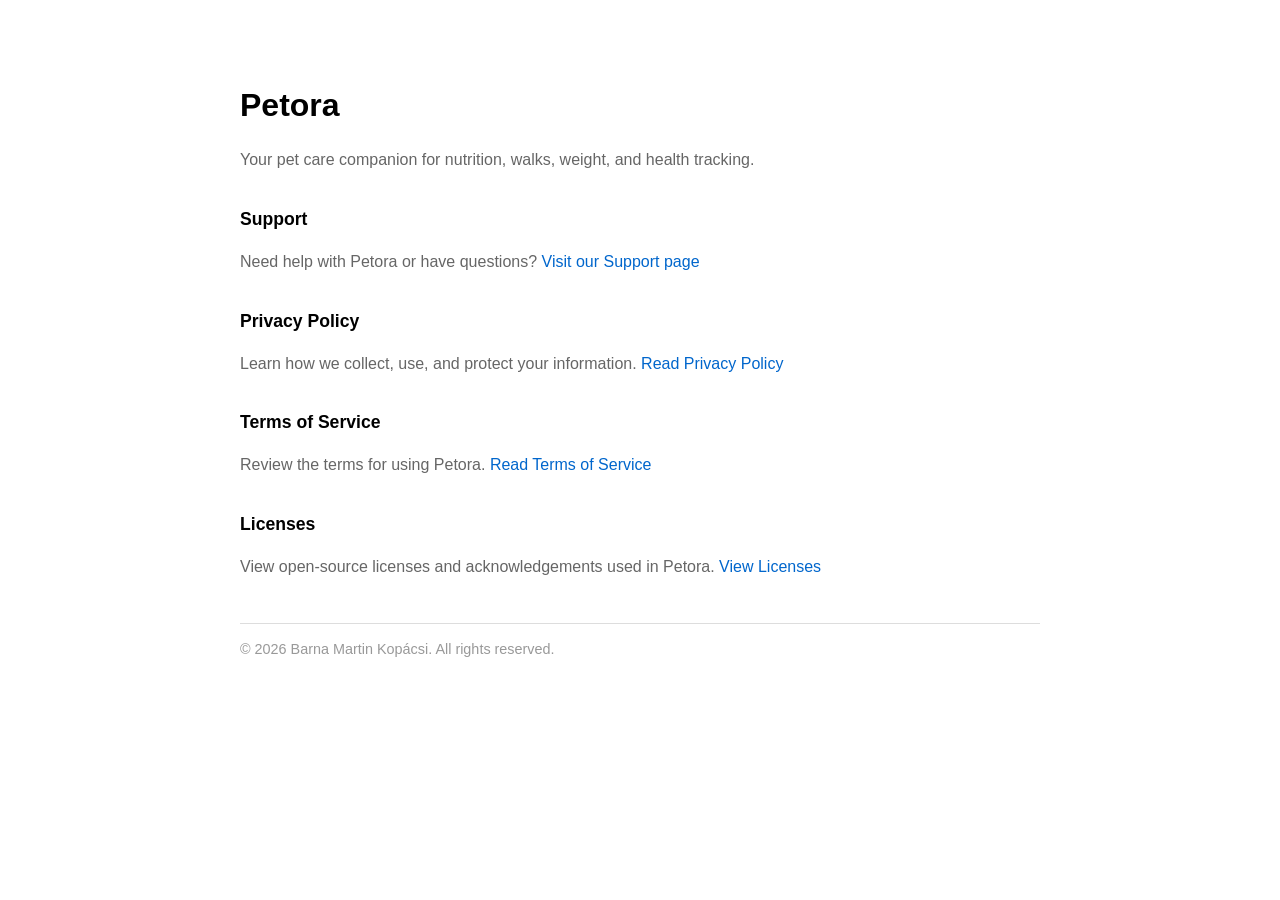
==== index.html @ 6a00d254 "Add files via upload" ====
<!DOCTYPE html>
<html lang="en">
<head>
  <meta charset="UTF-8">
  <meta name="viewport" content="width=device-width, initial-scale=1.0">
  <title>Petora - Pet Care Companion</title>
  <style>
    body {
      font-family: 'Helvetica Neue', Helvetica, Arial, sans-serif;
      padding: 1em;
      line-height: 1.6;
      max-width: 800px;
      margin: 0 auto;
    }
    h1 {
      margin-top: 2em;
      margin-bottom: 0.5em;
    }
    p {
      margin-bottom: 2em;
      color: #666;
    }
    .links {
      margin-top: 2em;
    }
    .link-item {
      margin-bottom: 1.5em;
    }
    .link-item strong {
      display: block;
      margin-bottom: 0.3em;
      font-size: 1.1em;
    }
    .link-item a {
      color: #0066cc;
      text-decoration: none;
    }
    .link-item a:hover {
      text-decoration: underline;
    }
    .footer {
      margin-top: 3em;
      padding-top: 1em;
      border-top: 1px solid #ddd;
      color: #999;
      font-size: 0.9em;
    }
  </style>
</head>
<body>
  <h1>Petora</h1>
  <p>Your pet care companion for nutrition, walks, weight, and health tracking.</p>

  <div class="links">
    <div class="link-item">
      <strong>Support</strong>
      <p>Need help with Petora or have questions? <a href="support.html">Visit our Support page</a></p>
    </div>

    <div class="link-item">
      <strong>Privacy Policy</strong>
      <p>Learn how we collect, use, and protect your information. <a href="privacy-policy.html">Read Privacy Policy</a></p>
    </div>

    <div class="link-item">
      <strong>Terms of Service</strong>
      <p>Review the terms for using Petora. <a href="tcs.html">Read Terms of Service</a></p>
    </div>

    <div class="link-item">
      <strong>Licenses</strong>
      <p>View open-source licenses and acknowledgements used in Petora.
        <a href="licenses.html">View Licenses</a>
      </p>
    </div>
  </div>

  <div class="footer">
    © 2026 Barna Martin Kopácsi. All rights reserved.
  </div>
</body>
</html>
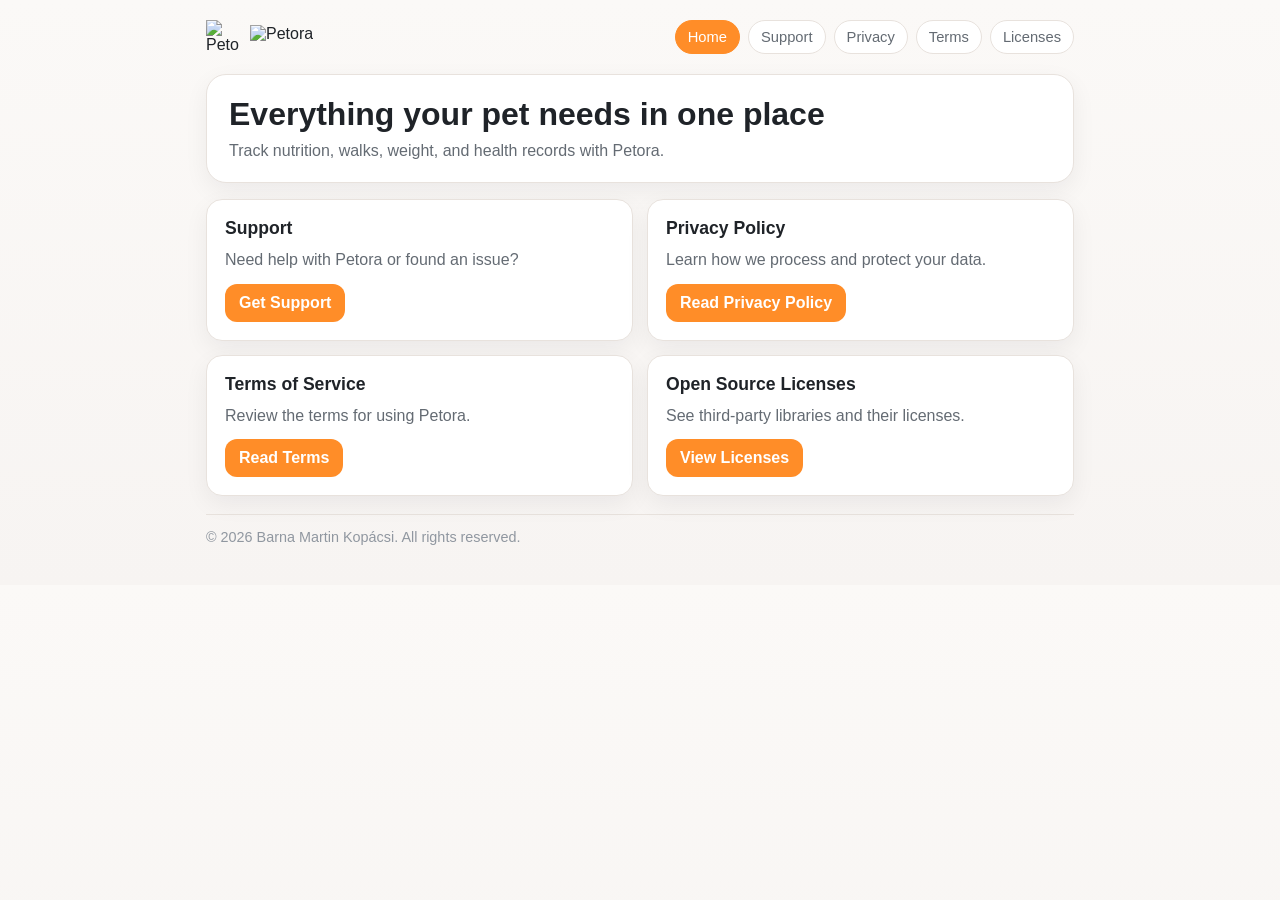
==== commit 434e5515: "Refactor index.html structure and styles" ====
--- a/index.html
+++ b/index.html
@@ -1,82 +1,61 @@
 <!DOCTYPE html>
 <html lang="en">
 <head>
-  <meta charset="UTF-8">
-  <meta name="viewport" content="width=device-width, initial-scale=1.0">
-  <title>Petora - Pet Care Companion</title>
-  <style>
-    body {
-      font-family: 'Helvetica Neue', Helvetica, Arial, sans-serif;
-      padding: 1em;
-      line-height: 1.6;
-      max-width: 800px;
-      margin: 0 auto;
-    }
-    h1 {
-      margin-top: 2em;
-      margin-bottom: 0.5em;
-    }
-    p {
-      margin-bottom: 2em;
-      color: #666;
-    }
-    .links {
-      margin-top: 2em;
-    }
-    .link-item {
-      margin-bottom: 1.5em;
-    }
-    .link-item strong {
-      display: block;
-      margin-bottom: 0.3em;
-      font-size: 1.1em;
-    }
-    .link-item a {
-      color: #0066cc;
-      text-decoration: none;
-    }
-    .link-item a:hover {
-      text-decoration: underline;
-    }
-    .footer {
-      margin-top: 3em;
-      padding-top: 1em;
-      border-top: 1px solid #ddd;
-      color: #999;
-      font-size: 0.9em;
-    }
-  </style>
+  <meta charset="UTF-8" />
+  <meta name="viewport" content="width=device-width, initial-scale=1.0" />
+  <title>Petora</title>
+  <link rel="stylesheet" href="styles.css" />
 </head>
 <body>
-  <h1>Petora</h1>
-  <p>Your pet care companion for nutrition, walks, weight, and health tracking.</p>
+  <div class="container">
+    <header class="topbar">
+      <div class="brand-wrap">
+        <img class="logo-mark" src="svgviewer-output-3.svg" alt="Petora logo mark" />
+        <img class="logo-wordmark" src="Group-2.svg" alt="Petora" />
+      </div>
+      <nav class="nav">
+        <a class="active" href="index.html">Home</a>
+        <a href="support.html">Support</a>
+        <a href="privacy-policy.html">Privacy</a>
+        <a href="tcs.html">Terms</a>
+        <a href="licenses.html">Licenses</a>
+      </nav>
+    </header>
 
-  <div class="links">
-    <div class="link-item">
-      <strong>Support</strong>
-      <p>Need help with Petora or have questions? <a href="support.html">Visit our Support page</a></p>
-    </div>
+    <section class="hero">
+      <h1>Everything your pet needs in one place</h1>
+      <p>Track nutrition, walks, weight, and health records with Petora.</p>
+    </section>
 
-    <div class="link-item">
-      <strong>Privacy Policy</strong>
-      <p>Learn how we collect, use, and protect your information. <a href="privacy-policy.html">Read Privacy Policy</a></p>
-    </div>
+    <section class="grid grid-2">
+      <article class="card">
+        <h2>Support</h2>
+        <p>Need help with Petora or found an issue?</p>
+        <a class="cta" href="support.html">Get Support</a>
+      </article>
 
-    <div class="link-item">
-      <strong>Terms of Service</strong>
-      <p>Review the terms for using Petora. <a href="tcs.html">Read Terms of Service</a></p>
-    </div>
+      <article class="card">
+        <h2>Privacy Policy</h2>
+        <p>Learn how we process and protect your data.</p>
+        <a class="cta" href="privacy-policy.html">Read Privacy Policy</a>
+      </article>
 
-    <div class="link-item">
-      <strong>Licenses</strong>
-      <p>View open-source licenses and acknowledgements used in Petora.
-        <a href="licenses.html">View Licenses</a>
-      </p>
-    </div>
-  </div>
+      <article class="card">
+        <h2>Terms of Service</h2>
+        <p>Review the terms for using Petora.</p>
+        <a class="cta" href="tcs.html">Read Terms</a>
+      </article>
 
-  <div class="footer">
-    © 2026 Barna Martin Kopácsi. All rights reserved.
+      <article class="card">
+        <h2>Open Source Licenses</h2>
+        <p>See third-party libraries and their licenses.</p>
+        <a class="cta" href="licenses.html">View Licenses</a>
+      </article>
+    </section>
+
+    <footer class="footer">
+      © 2026 Barna Martin Kopácsi. All rights reserved.
+    </footer>
   </div>
 </body>
 </html>
--- a/styles.css
+++ b/styles.css
@@ -0,0 +1,111 @@
+:root{
+  --bg:#f7f4f2;
+  --card:#ffffff;
+  --text:#1f2328;
+  --muted:#646b73;
+  --border:#e8e2dd;
+  --accent:#ff8d28;
+  --accent-press:#f47f19;
+  --radius:16px;
+  --shadow:0 8px 24px rgba(22,24,28,.06);
+}
+
+*{box-sizing:border-box}
+body{
+  margin:0;
+  font-family:-apple-system,BlinkMacSystemFont,"SF Pro Text","Helvetica Neue",Arial,sans-serif;
+  background:linear-gradient(180deg,#fbf9f7 0%,var(--bg) 100%);
+  color:var(--text);
+}
+.container{max-width:900px;margin:0 auto;padding:20px 16px 40px}
+.topbar{
+  display:flex;align-items:center;gap:10px;flex-wrap:wrap;
+  margin-bottom:20px;
+}
+.logo-mark{
+  width:34px;height:34px;display:block;
+}
+.logo-wordmark{
+  height:24px;display:block;
+}
+.brand-wrap{display:flex;align-items:center;gap:10px}
+.nav{margin-left:auto;display:flex;gap:8px;flex-wrap:wrap}
+.nav a{
+  text-decoration:none;color:var(--muted);
+  background:#fff;border:1px solid var(--border);
+  border-radius:999px;padding:8px 12px;font-size:.92rem;
+}
+.nav a.active{background:var(--accent);border-color:var(--accent);color:#fff}
+
+.hero{
+  background:var(--card);
+  border:1px solid var(--border);
+  border-radius:20px;
+  box-shadow:var(--shadow);
+  padding:22px;
+  margin-bottom:16px;
+}
+.hero h1{font-size:2rem;line-height:1.1;margin:0 0 10px}
+.hero p{margin:0;color:var(--muted)}
+
+.grid{display:grid;grid-template-columns:1fr;gap:14px}
+.card{
+  background:var(--card);
+  border:1px solid var(--border);
+  border-radius:var(--radius);
+  box-shadow:var(--shadow);
+  padding:18px;
+}
+.card h2{margin:0 0 8px;font-size:1.1rem}
+.card p{margin:0;color:var(--muted);line-height:1.65}
+.card a{color:#2f6df6;text-decoration:none}
+.card a:hover{text-decoration:underline}
+
+.cta{
+  display:inline-block;
+  margin-top:10px;
+  background:var(--accent);
+  color:#fff !important;
+  text-decoration:none;
+  border-radius:12px;
+  padding:10px 14px;
+  font-weight:600;
+}
+.cta:hover{background:var(--accent-press);text-decoration:none}
+
+.legal-block{
+  background:#fff;
+  border:1px solid var(--border);
+  border-radius:var(--radius);
+  box-shadow:var(--shadow);
+  padding:18px;
+  margin-bottom:12px;
+}
+.legal-block h2{margin:0 0 8px}
+.legal-block p,.legal-block li{color:var(--muted);line-height:1.65}
+.legal-block ul{margin:.25em 0 0 1.2em}
+
+pre{
+  background:#f3f1ef;
+  border:1px solid var(--border);
+  border-radius:10px;
+  padding:14px;
+  overflow-x:auto;
+  white-space:pre-wrap;
+  color:#3b4148;
+  font-size:.9rem;
+}
+
+.footer{
+  margin-top:18px;
+  padding-top:14px;
+  border-top:1px solid var(--border);
+  color:#9097a0;
+  font-size:.9rem;
+}
+.footer a{color:#59636f;text-decoration:none}
+.footer a:hover{text-decoration:underline}
+
+@media (min-width:700px){
+  .grid-2{grid-template-columns:1fr 1fr}
+}
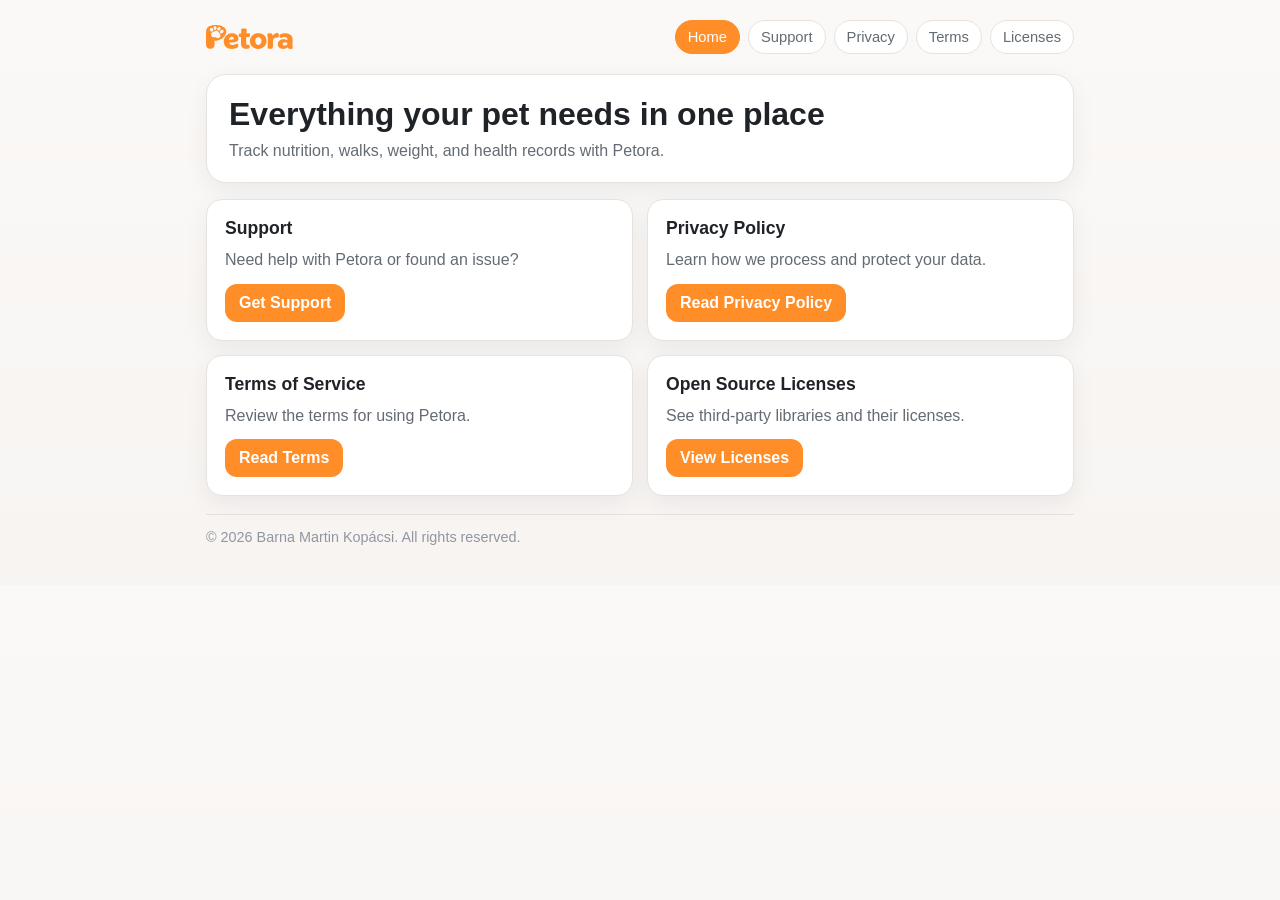
==== commit 1b57f417: "Update index.html" ====
--- a/index.html
+++ b/index.html
@@ -10,7 +10,6 @@
   <div class="container">
     <header class="topbar">
       <div class="brand-wrap">
-        <img class="logo-mark" src="svgviewer-output-3.svg" alt="Petora logo mark" />
         <img class="logo-wordmark" src="Group-2.svg" alt="Petora" />
       </div>
       <nav class="nav">
